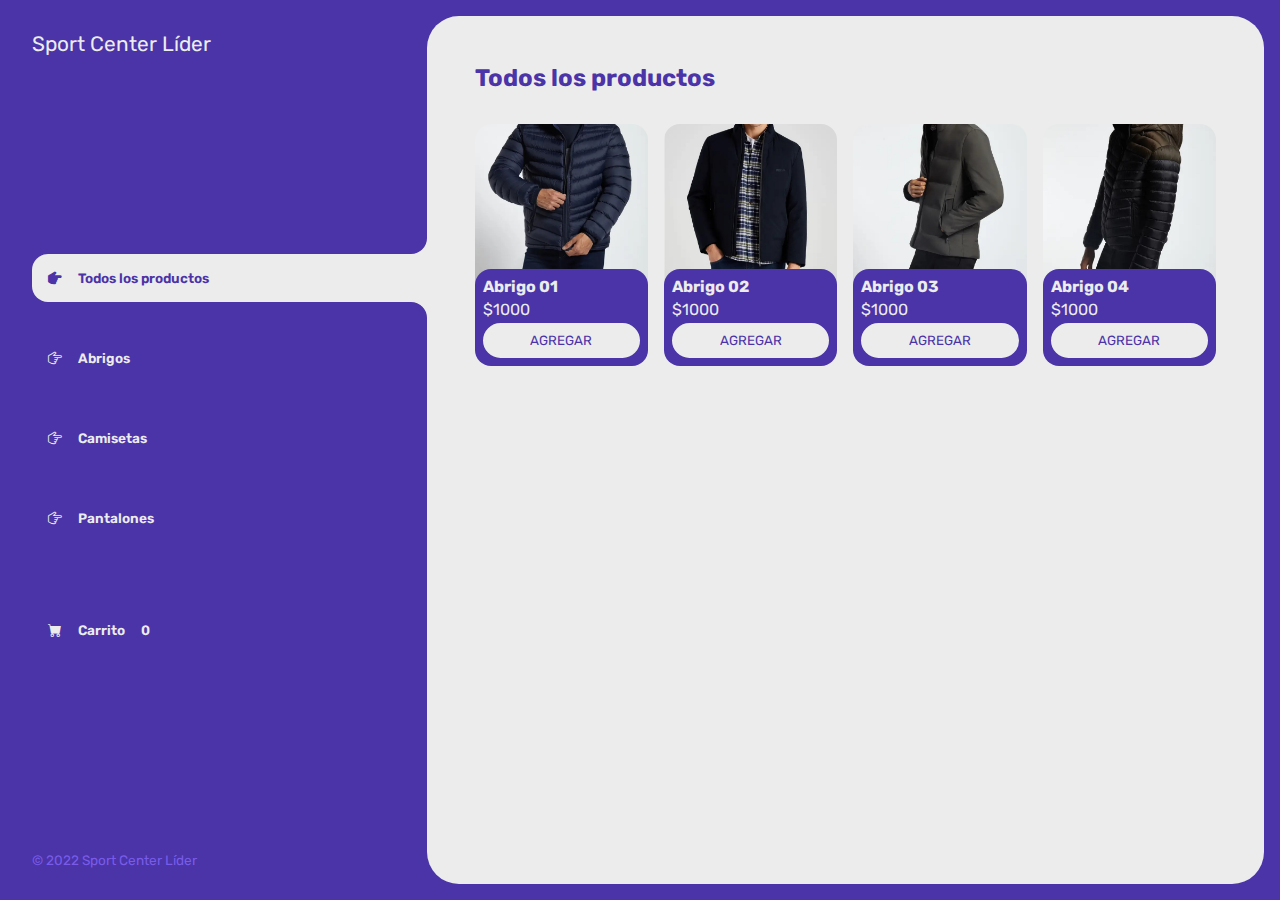
==== index.html @ 270e0e8e "cambios guardados" ====
<!DOCTYPE html>
<html lang="es">
<head>
    <meta charset="UTF-8">
    <meta http-equiv="X-UA-Compatible" content="IE=edge">
    <meta name="viewport" content="width=device-width, initial-scale=1.0">
    <title>Sport Center Líder</title>
    <link rel="stylesheet" href="https://cdn.jsdelivr.net/npm/bootstrap-icons@1.9.1/font/bootstrap-icons.css">
    <link rel="stylesheet" href="./css/main.css">
</head>
<body>
    <div class="wrapper">
        <aside>

            <header>
                <h1 class="logo">Sport Center Líder</h1>
            </header>

            <nav>
                <ul class="menu">
                    <li>
                        <button class="boton-menu boton-categoria active" ><i class="bi bi-hand-index-thumb-fill"></i>Todos los productos</button>
                    </li>
                    <li>
                        <button class="boton-menu boton-categoria"><i class="bi bi-hand-index-thumb"></i>Abrigos</button>
                    </li>
                    <li>
                        <button class="boton-menu boton-categoria"><i class="bi bi-hand-index-thumb"></i>Camisetas</button>
                    </li>
                    <li>
                        <button class="boton-menu boton-categoria"><i class="bi bi-hand-index-thumb"></i>Pantalones</button>
                    </li>
                    <li> 
                        <a class="boton-menu boton-carrito" href="./carrito.html">
                            <i class="bi bi-cart-fill"></i>Carrito <span class="numerito">0</span> 
                        </a>
                    </li>
                </ul>
            </nav>
            <footer>
                <p class="texto-footer"> © 2022 Sport Center Líder</p>
            </footer>
        </aside>


        <main>
            <h2 class="titulo-principal">Todos los productos</h2>
            <div class="contenedor-productos">
                <div class="producto">
                    <img class="producto-imagen" src="./img/abrigos/01.jpg" alt="">
                    <div class="producto-detalles">
                        <h3 class="producto-titulo">Abrigo 01</h3>
                        <p class="producto-precio">$1000</p>
                        <button class="producto-agregar">Agregar</button>
                    </div>
                </div>

                <div class="producto">
                    <img class="producto-imagen" src="./img/abrigos/02.jpg" alt="">
                    <div class="producto-detalles">
                        <h3 class="producto-titulo">Abrigo 02</h3>
                        <p class="producto-precio">$1000</p>
                        <button class="producto-agregar">Agregar</button>
                    </div>
                </div>

                <div class="producto">
                    <img class="producto-imagen" src="./img/abrigos/03.jpg" alt="">
                    <div class="producto-detalles">
                        <h3 class="producto-titulo">Abrigo 03</h3>
                        <p class="producto-precio">$1000</p>
                        <button class="producto-agregar">Agregar</button>
                    </div>
                </div>

                <div class="producto">
                    <img class="producto-imagen" src="./img/abrigos/04.jpg" alt="">
                    <div class="producto-detalles">
                        <h3 class="producto-titulo">Abrigo 04</h3>
                        <p class="producto-precio">$1000</p>
                        <button class="producto-agregar">Agregar</button>
                    </div>
                </div>

            </div>


        </main>
    </div>
    
    <script src="./js/main.js"></script>
</body>
</html>
---- css/main.css ----
@import url('https://fonts.googleapis.com/css2?family=Rubik:wght@300;400;500;600;700;800;900&display=swap');

:root {
    --clr-main: #4b33a8;
    --clr-main-light: #785ce9;
    --clr-white: #ececec;
    --clr-gray: #e2e2e2;
    --clr-red: #961818;
}

* {
    margin: 0;
    padding: 0;
    box-sizing: border-box;
    font-family: 'Rubik', sans-serif;
}

h1, h2, h3, h4, h5, h6, p, a, input, textarea {
    margin: 0;
}

ul {
    list-style-type: none;
}

a {
    text-decoration: none;
}

.wrapper{
    display: grid;
    grid-template-columns: 2fr 4fr;
    background-color: var(--clr-main);
}
aside{
    padding: 2rem;
    padding-right: 0;
    color: var(--clr-white);position: sticky;
    top:0;
    height: 100vh;
    display: flex;
    flex-direction: column;
    justify-content: space-between;
}
.logo{
    font-weight: 400;
    font-size: 1.3rem;
}

.menu{
    display: flex;
    flex-direction: column;
    gap: 2rem;
}

.boton-menu{
    background-color: transparent;
    border: 0;
    color: var(--clr-white);
    cursor: pointer;
    align-items:center ;
    display: flex;
    gap: 1rem;
    font-weight: 600;
    padding: 1rem;
    font-size: .85rem;

}

.boton-menu.active{
    background-color: var(--clr-white);
    color: var(--clr-main);
    width: 100%;
    border-top-left-radius: 1rem;
    border-bottom-left-radius: 1rem;
    position: relative;
}

.boton-menu.boton-menu.active::before{
    content:'A';
    position: absolute;
    width: 1rem;
    height: 2rem;
    right:0;
    bottom: 100%;
    background-color: var(--clr-main);
    border-bottom-right-radius: 1rem;
    box-shadow: 0 1rem 0px var(--clr-white);
}

.boton-menu.boton-menu.active::after{
    content:'A';
    position: absolute;
    width: 1rem;
    height: 2rem;
    right:0;
    top: 100%;
    background-color: var(--clr-main);
    border-top-right-radius: 1rem;
    box-shadow: 0 -1rem 0px var(--clr-white);
}

.boton-carrito{
    margin-top: 2rem;

}

i.bi-hand-index-thumb-fill,
i.bi-hand-index-thumb{
    transform: rotateZ(90deg);

}

.texto-footer{
    color: var(--clr-main-light);
    font-size: .85rem;
}

main{
    background-color: var(--clr-white);
    margin: 1rem;
    margin-left: 0;
    border-radius: 2rem;
    padding: 3rem;
}

.titulo-principal{
    color: var(--clr-main);
    margin-bottom: 2rem;
}

.contenedor-productos{
    display: grid;
    grid-template-columns: repeat(4, 1fr);
    gap: 1rem;
}

.producto-imagen{
    max-width: 100%;
    border-radius: 1rem;
}

.producto-detalles{
    background-color: var(--clr-main);
    color: var(--clr-white);
    padding: 0.5rem;
    border-radius: 1rem;
    margin-top: -2rem;
    position: relative;
    display: flex;
    flex-direction: column;
    gap: .25rem;
}

.producto-titulo{
    font-size: 1rem;
}
.producto-agregar{
    border:0;
    background-color: var(--clr-white);
    color: var(--clr-main);
    padding: .5rem;
    text-transform: uppercase;
    border-radius: 2rem;
    cursor:pointer;
    border: 2px solid var(--clr-white);
    transition: background-color .2s, color 2s;
}

.producto-agregar:hover{
    background-color: var(--clr-main);
    color: var(--clr-white);
}

/**CARRITO**/
.carrito-vacio{
    color: var(--clr-white);
    display: none;
}

.carrito-productos{
    display: flex;
    flex-direction: column;
    gap: 1rem;
}

.carrito-producto{
    display: flex;
    justify-content: space-between;
    background-color: var(--clr-gray);
    color: var(--clr-main);
    padding: 0.5rem;
    padding-right: 1.5rem;
    border-radius: 1rem;
    align-items: center;
    

}

.carrito-producto-imagen{
    width: 4rem;
    border-radius: 1rem;
}

.carrito-producto small{
    font-size: .75rem;
}

.carrito-producto-eliminar{
    border: 0;
    background-color: transparent;
    color: var(--clr-red);
}
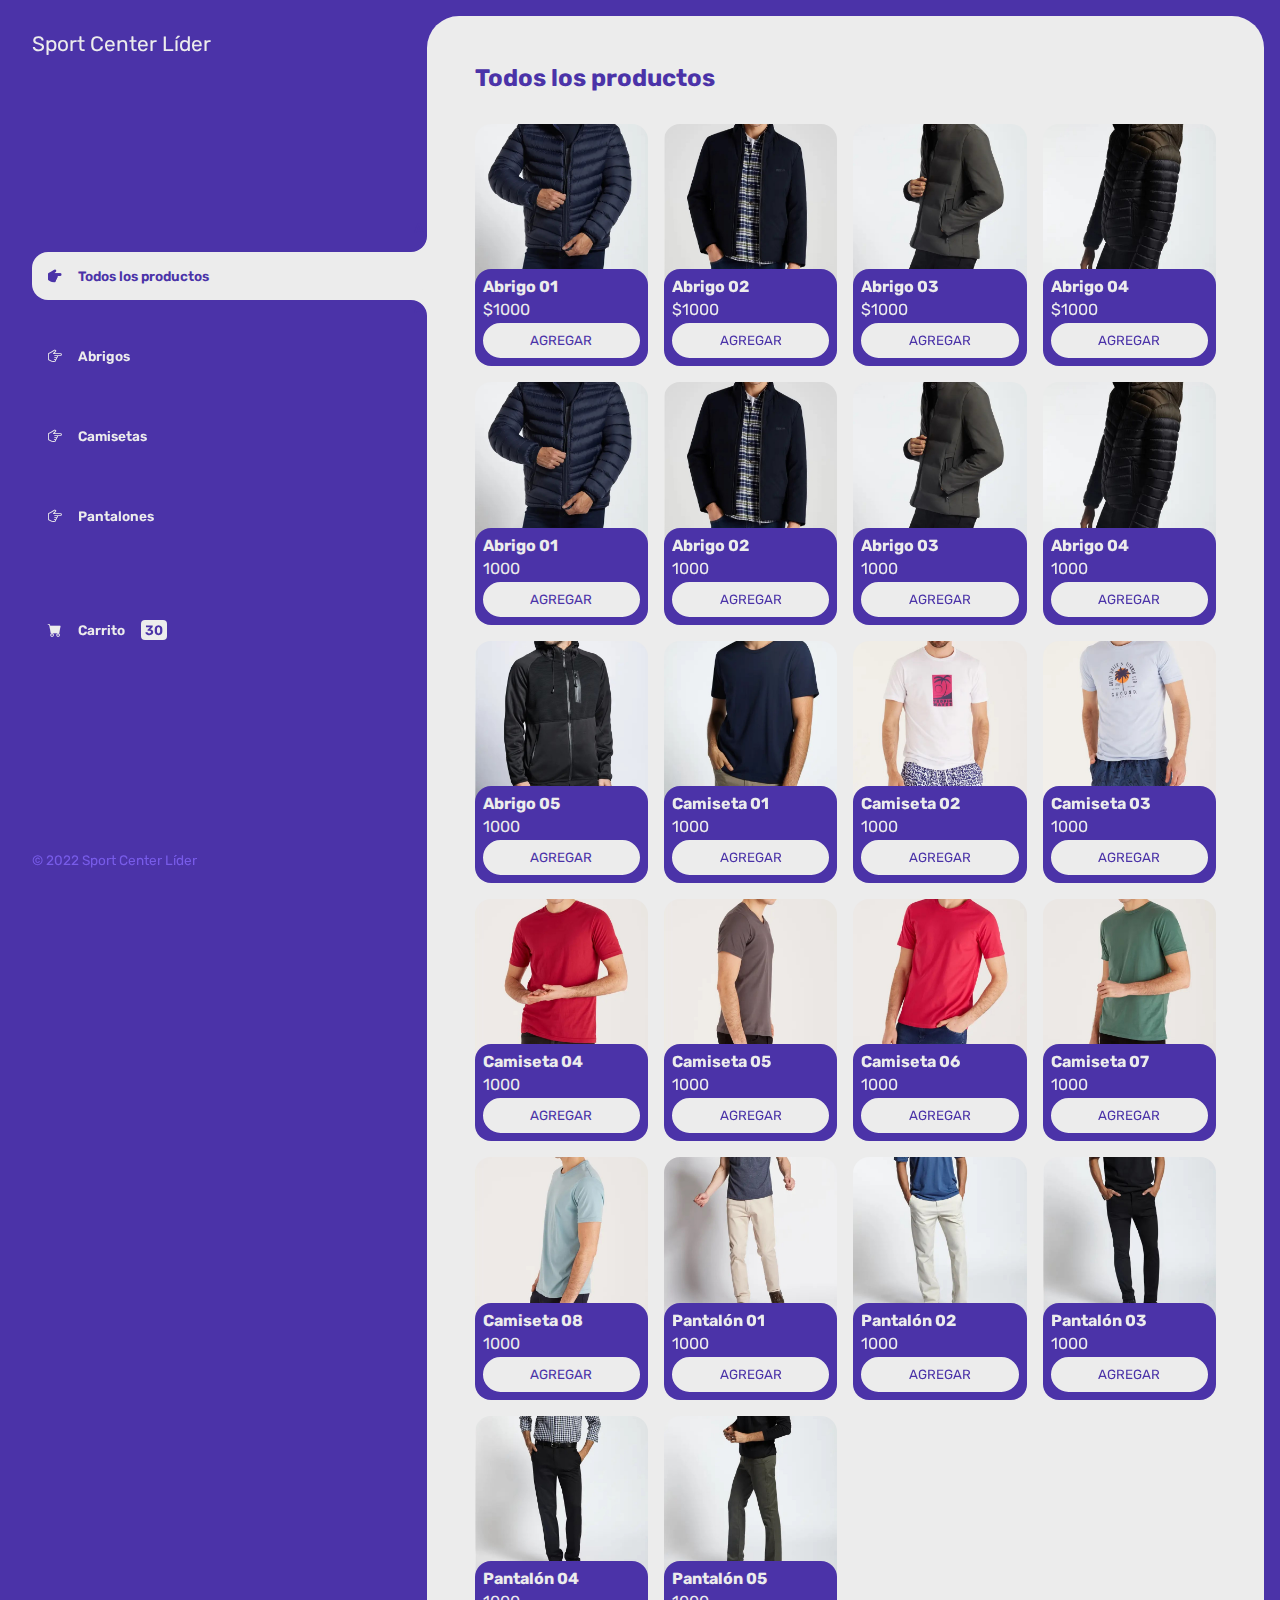
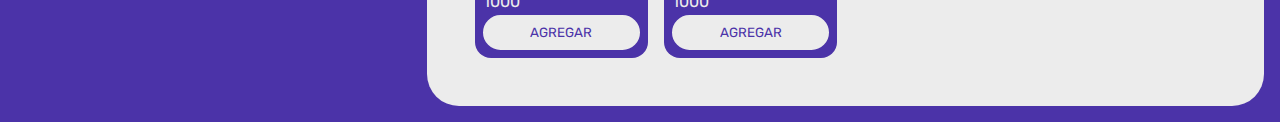
==== commit bacf3644: "añadiendo js" ====
--- a/index.html
+++ b/index.html
@@ -31,8 +31,8 @@
                         <button class="boton-menu boton-categoria"><i class="bi bi-hand-index-thumb"></i>Pantalones</button>
                     </li>
                     <li> 
-                        <a class="boton-menu boton-carrito" href="./carrito.html">
-                            <i class="bi bi-cart-fill"></i>Carrito <span class="numerito">0</span> 
+                        <a class="boton-menu boton-carrito " href="./carrito.html">
+                            <i class="bi bi-cart-fill"></i>Carrito <span class="numerito">30</span> 
                         </a>
                     </li>
                 </ul>
@@ -45,7 +45,7 @@
 
         <main>
             <h2 class="titulo-principal">Todos los productos</h2>
-            <div class="contenedor-productos">
+            <div id="contenedor-productos" class="contenedor-productos">
                 <div class="producto">
                     <img class="producto-imagen" src="./img/abrigos/01.jpg" alt="">
                     <div class="producto-detalles">
--- a/css/main.css
+++ b/css/main.css
@@ -102,6 +102,18 @@
 
 .boton-carrito{
     margin-top: 2rem;
+}
+
+.numerito{
+    background-color: var(--clr-white);
+    color: var(--clr-main);
+    padding: 0.15rem 0.25rem;
+    border-radius: 0.25rem;
+}
+
+.boton-carrito.active .numerito{
+    background-color: var(--clr-main);
+    color: var(--clr-white);
 
 }
 
@@ -173,9 +185,16 @@
 }
 
 /**CARRITO**/
-.carrito-vacio{
-    color: var(--clr-white);
-    display: none;
+.contenedor-carrito{
+    display: flex;
+    flex-direction: column;
+    gap: 1.5rem;
+}
+
+.carrito-vacio,
+.carrito-comprado{
+    color: var(--clr-main);
+
 }
 
 .carrito-productos{
@@ -210,4 +229,51 @@
     border: 0;
     background-color: transparent;
     color: var(--clr-red);
+}
+
+.carrito-acciones{
+    display:flex;
+    justify-content:  space-between;
+}
+
+.carrito-acciones-vaciar{
+    border: 0;
+    background-color: var(--clr-gray);
+    padding: 1rem;
+    border-radius: 1rem;
+    color: var(--clr-main);
+    text-transform: uppercase;
+    cursor: pointer;
+}
+
+.carrito-acciones-derecha{
+    display: flex;
+}
+
+.carrito-acciones-total{
+    display: flex;
+    background-color: var(--clr-gray);
+    padding: 1rem;
+    border-top-left-radius: 1rem;
+    border-bottom-left-radius: 1rem;
+    color: var(--clr-main);
+    text-transform: uppercase;
+    cursor: pointer;
+    
+
+}
+
+.carrito-acciones-comprar{
+    border: 0;
+    background-color: var(--clr-main);
+    padding: 1rem;
+    border-top-right-radius: 1rem;
+    border-bottom-right-radius: 1rem;
+    color: var(--clr-white);
+    text-transform: uppercase;
+    cursor: pointer;
+}
+
+.disabled{
+    display: none;
 }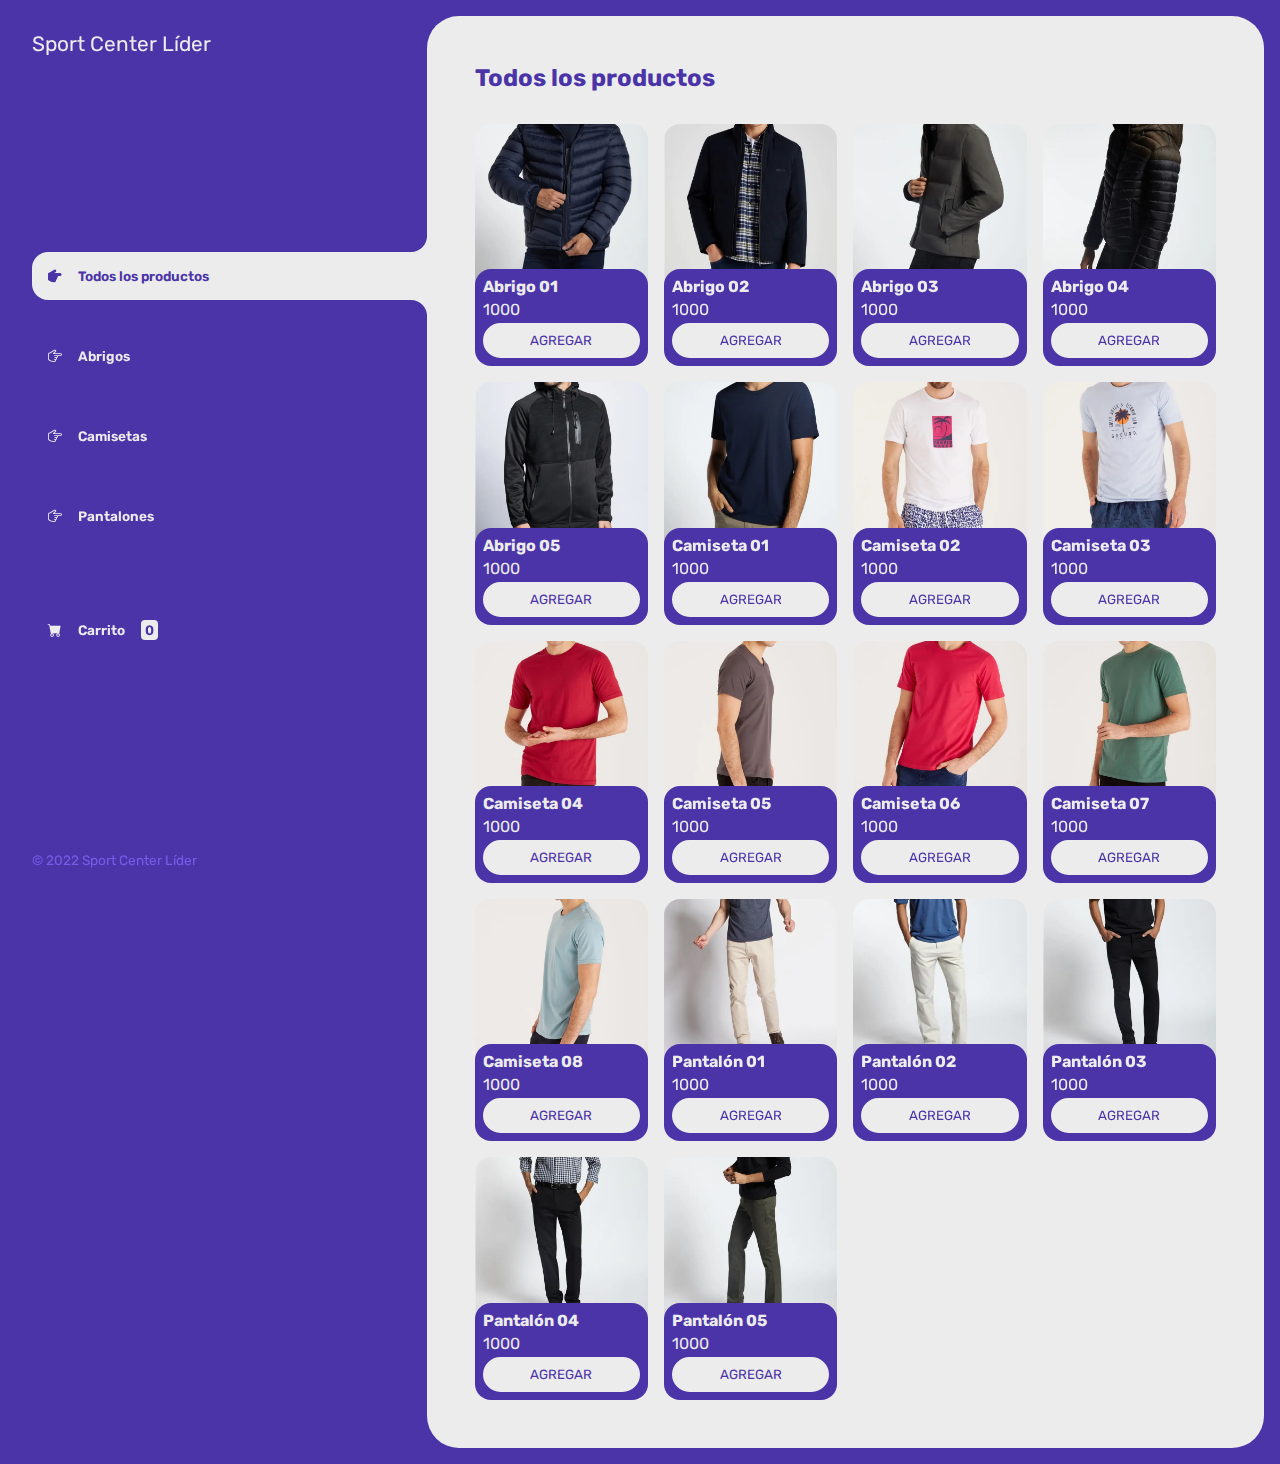
==== commit cb823d9b: "AÑADIENDO PRODUCTOS CON JS" ====
--- a/index.html
+++ b/index.html
@@ -32,7 +32,7 @@
                     </li>
                     <li> 
                         <a class="boton-menu boton-carrito " href="./carrito.html">
-                            <i class="bi bi-cart-fill"></i>Carrito <span class="numerito">30</span> 
+                            <i class="bi bi-cart-fill"></i>Carrito <span class="numerito">0</span> 
                         </a>
                     </li>
                 </ul>
@@ -46,42 +46,7 @@
         <main>
             <h2 class="titulo-principal">Todos los productos</h2>
             <div id="contenedor-productos" class="contenedor-productos">
-                <div class="producto">
-                    <img class="producto-imagen" src="./img/abrigos/01.jpg" alt="">
-                    <div class="producto-detalles">
-                        <h3 class="producto-titulo">Abrigo 01</h3>
-                        <p class="producto-precio">$1000</p>
-                        <button class="producto-agregar">Agregar</button>
-                    </div>
-                </div>
-
-                <div class="producto">
-                    <img class="producto-imagen" src="./img/abrigos/02.jpg" alt="">
-                    <div class="producto-detalles">
-                        <h3 class="producto-titulo">Abrigo 02</h3>
-                        <p class="producto-precio">$1000</p>
-                        <button class="producto-agregar">Agregar</button>
-                    </div>
-                </div>
-
-                <div class="producto">
-                    <img class="producto-imagen" src="./img/abrigos/03.jpg" alt="">
-                    <div class="producto-detalles">
-                        <h3 class="producto-titulo">Abrigo 03</h3>
-                        <p class="producto-precio">$1000</p>
-                        <button class="producto-agregar">Agregar</button>
-                    </div>
-                </div>
-
-                <div class="producto">
-                    <img class="producto-imagen" src="./img/abrigos/04.jpg" alt="">
-                    <div class="producto-detalles">
-                        <h3 class="producto-titulo">Abrigo 04</h3>
-                        <p class="producto-precio">$1000</p>
-                        <button class="producto-agregar">Agregar</button>
-                    </div>
-                </div>
-
+                <!--AQUÍ ESTARÁN TODOS LOS PRODUCTOS/SE RELLENA CON JS-->
             </div>
 
 
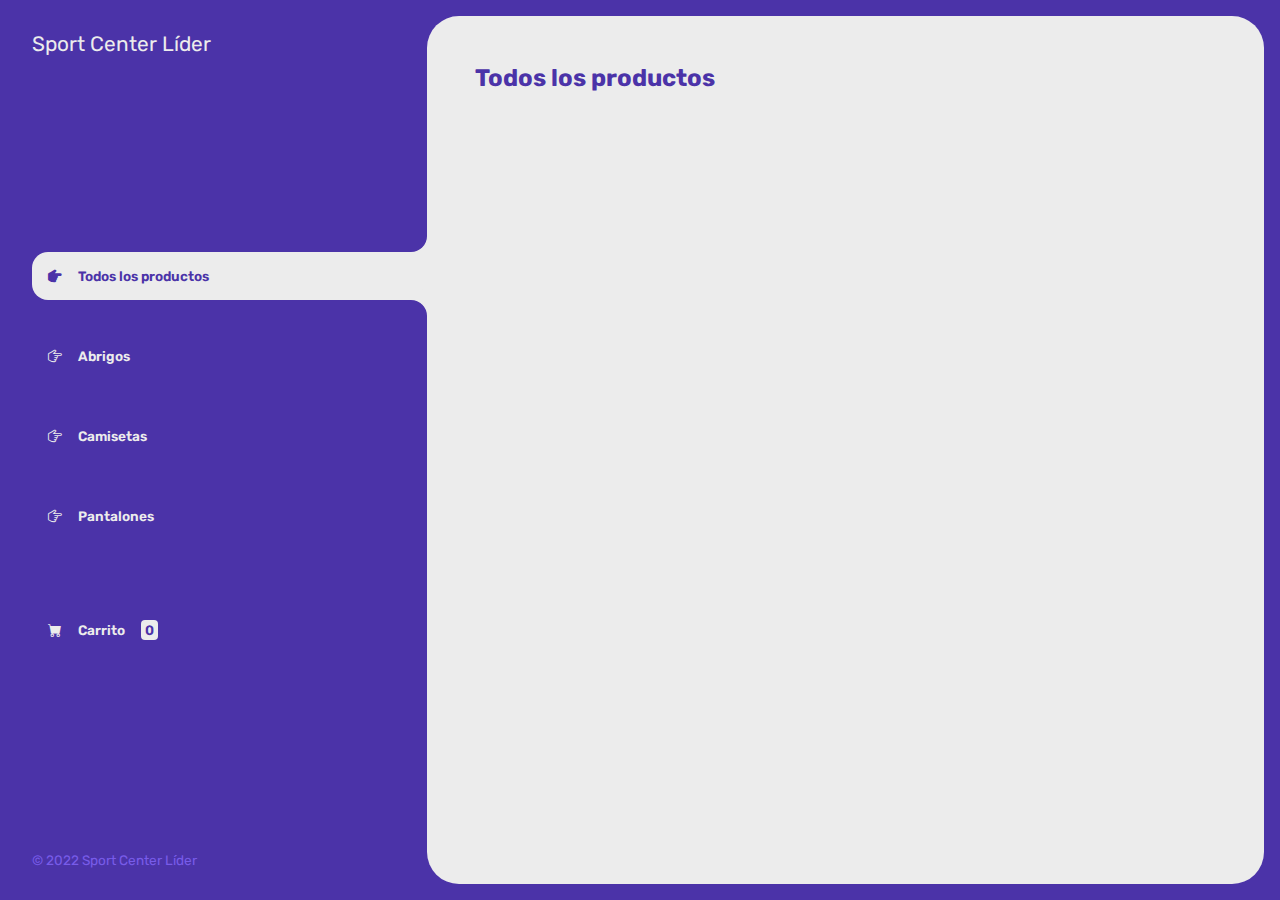
==== commit eff86c28: "subiendo" ====
--- a/index.html
+++ b/index.html
@@ -19,20 +19,20 @@
             <nav>
                 <ul class="menu">
                     <li>
-                        <button class="boton-menu boton-categoria active" ><i class="bi bi-hand-index-thumb-fill"></i>Todos los productos</button>
+                        <button id="todos" class="boton-menu boton-categoria active" ><i class="bi bi-hand-index-thumb-fill"></i>Todos los productos</button>
                     </li>
                     <li>
-                        <button class="boton-menu boton-categoria"><i class="bi bi-hand-index-thumb"></i>Abrigos</button>
+                        <button id="abrigos" class="boton-menu boton-categoria"><i class="bi bi-hand-index-thumb"></i>Abrigos</button>
                     </li>
                     <li>
-                        <button class="boton-menu boton-categoria"><i class="bi bi-hand-index-thumb"></i>Camisetas</button>
+                        <button id="camisetas" class="boton-menu boton-categoria"><i class="bi bi-hand-index-thumb"></i>Camisetas</button>
                     </li>
                     <li>
-                        <button class="boton-menu boton-categoria"><i class="bi bi-hand-index-thumb"></i>Pantalones</button>
+                        <button id="pantalones" class="boton-menu boton-categoria"><i class="bi bi-hand-index-thumb"></i>Pantalones</button>
                     </li>
                     <li> 
                         <a class="boton-menu boton-carrito " href="./carrito.html">
-                            <i class="bi bi-cart-fill"></i>Carrito <span class="numerito">0</span> 
+                            <i class="bi bi-cart-fill"></i>Carrito <span id="numerito" class="numerito">0</span> 
                         </a>
                     </li>
                 </ul>
@@ -44,7 +44,7 @@
 
 
         <main>
-            <h2 class="titulo-principal">Todos los productos</h2>
+            <h2 class="titulo-principal" id="titulo-principal">Todos los productos</h2>
             <div id="contenedor-productos" class="contenedor-productos">
                 <!--AQUÍ ESTARÁN TODOS LOS PRODUCTOS/SE RELLENA CON JS-->
             </div>
